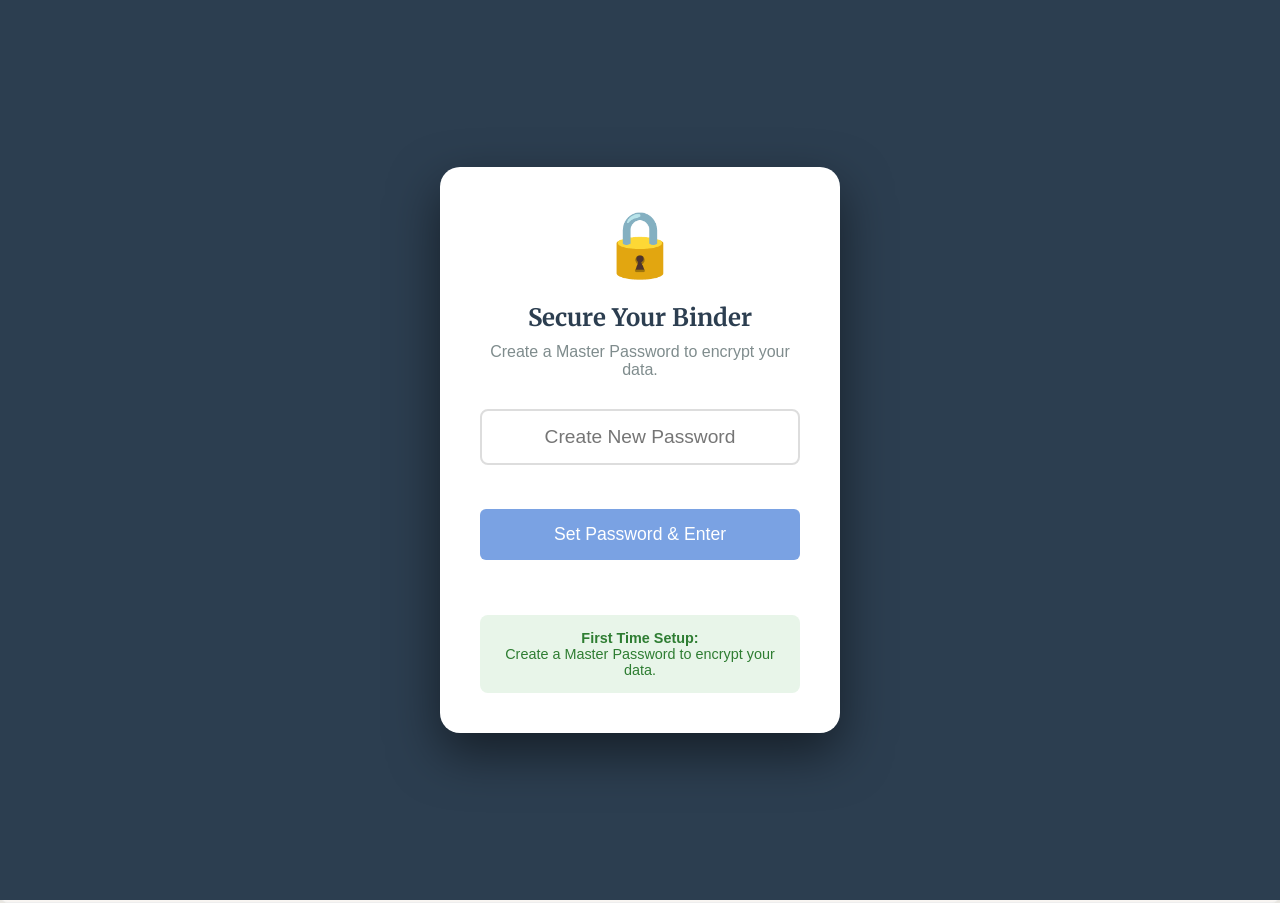
==== index.html @ dffc191a "Add files via upload - Included AES-GCM-256 encryption handling and biometric unlock." ====
<!DOCTYPE html>
<html lang="en">

<head>
    <meta charset="UTF-8">
    <meta name="viewport" content="width=device-width, initial-scale=1.0">
    <title>Legacy Binder</title>
    <!-- Fonts -->
    <link rel="preconnect" href="https://fonts.googleapis.com">
    <link rel="preconnect" href="https://fonts.gstatic.com" crossorigin>
    <link
        href="https://fonts.googleapis.com/css2?family=Inter:wght@300;400;500;600&family=Merriweather:ital,wght@0,300;0,400;0,700;1,400&display=swap"
        rel="stylesheet">

    <!-- CSS -->
    <link rel="manifest" href="manifest.json">
    <link rel="stylesheet" href="css/style.css?v=204">
    <link rel="stylesheet" href="css/binder.css?v=4">
    <meta name="theme-color" content="#f8f5f2">
    <link rel="icon" href="./icon.png">
    <link rel="apple-touch-icon" href="./icon.png">
</head>

<body>
    <div id="app">
        <!-- View 6: Legacy Binder -->
        <section id="view-binder" class="active">
            <header class="book-header">
                <h2>Legacy Binder</h2>
                <div class="actions">
                    <select id="binder-member-select" class="nav-btn secondary" style="min-width: 150px;">
                        <!-- Populated by JS -->
                    </select>
                    <button id="btn-add-member" class="nav-btn small" title="Add Family Member">➕ 👤</button>
                    <button id="btn-edit-member" class="nav-btn small" title="Rename Member">✎</button>
                    <button id="btn-delete-member" class="nav-btn small" title="Delete Member"
                        style="color:#d32f2f;">❌</button>

                    <div style="width: 20px;"></div> <!-- Spacer -->

                    <button id="btn-binder-search" class="nav-btn secondary">🔍 Search</button>
                    <button id="btn-binder-export" class="nav-btn secondary">📤 Backup</button>
                    <button id="btn-binder-import" class="nav-btn secondary" title="Restore from JSON or Kit">📥
                        Restore</button>
                    <button id="btn-binder-print" class="nav-btn secondary" title="Print to PDF">🖨️ Print</button>
                    <button id="btn-binder-save-template" class="nav-btn secondary"
                        title="Save Structure as Template">💾 Tpl</button>

                    <div style="width: 10px;"></div> <!-- Spacer -->

                    <a href="USER_MANUAL.html" target="_blank" class="nav-btn secondary" title="User Manual"
                        style="text-decoration: none;">❓ Help</a>
                    <a href="https://zetozone.com/locomotion-diary/" target="_blank" class="nav-btn secondary"
                        title="Locomotion Diary Website" style="text-decoration: none;">📔 Locomotion Diary</a>
                </div>
            </header>

            <div class="binder-container">
                <!-- Sidebar: Tree -->
                <div class="binder-sidebar">
                    <div class="binder-header-actions">
                        <button id="btn-add-section" class="btn small primary" style="flex:1;">+ Section</button>
                        <button id="btn-collapse-all" class="btn small secondary" title="Collapse All">➖</button>
                    </div>
                    <div id="binder-tree-root" class="tree-root">
                        <!-- Tree Nodes Go Here -->
                        <div class="empty-state small">Select a member to view sections.</div>
                    </div>

                    <!-- Dashboard Widget -->
                    <div id="binder-dashboard" style="margin-top: auto; padding-top: 20px; border-top: 1px solid #eee;">
                        <div
                            style="display: flex; justify-content: space-between; align-items: center; margin-bottom: 10px;">
                            <h4 style="margin: 0; color: #d32f2f; font-size: 0.9em;">Upcoming Alerts</h4>
                            <button id="btn-refresh-alerts" class="btn-icon-small"
                                title="Check Validity Now">🔄</button>
                        </div>
                        <div id="binder-alerts-list">
                            <div style="font-size: 0.8rem; color: #999;">No upcoming expiries.</div>
                        </div>
                    </div>
                </div>

                <!-- Main Content: Fields -->
                <div class="binder-content">
                    <div id="binder-content-header" class="content-header">
                        <h3 id="current-section-title" class="content-title">Select a Section</h3>
                        <div class="content-toolbar">
                            <button id="btn-add-sub-section" class="btn secondary" disabled
                                title="Add a sub-folder inside this section">+ Sub-Section</button>
                            <button id="btn-add-field" class="btn primary" disabled
                                title="Add a new data field (Text, Date, Password)">+ Add Field</button>
                            <button id="btn-duplicate-section" class="btn secondary" disabled
                                title="Duplicate this section (Copy)">📋 Copy</button>
                            <button id="btn-edit-section" class="btn secondary" disabled title="Rename this section">✎
                                Edit</button>
                            <button id="btn-delete-section" class="btn danger" disabled
                                title="Delete this section and everything in it">🗑️</button>
                        </div>
                    </div>

                    <div id="binder-fields-container" class="fields-grid">
                        <div class="empty-state">
                            <p>Select a section from the left sidebar to view details.</p>
                        </div>
                    </div>
                </div>
            </div>

            <!-- Modals for Binder -->
            <!-- Add/Edit Node Modal -->
            <div id="binder-node-modal" class="modal-overlay" style="display: none;">
                <div class="modal binder-modal" style="max-width: 400px;">
                    <h3 id="binder-modal-title">Add New</h3>
                    <div class="input-group">
                        <label>Title / Label</label>
                        <input type="text" id="binder-node-title" placeholder="e.g. Health Insurance">
                    </div>

                    <div id="field-options" style="display: none;">
                        <div class="input-group">
                            <label>Field Type</label>
                            <select id="binder-field-type">
                                <option value="text">Text</option>
                                <option value="date">Date</option>
                                <option value="number">Number</option>
                                <option value="asset">Asset (Positive Balance)</option>
                                <option value="liability">Liability (Negative Balance)</option>
                                <option value="password">Password / Secure</option>
                                <option value="note">Long Note</option>
                            </select>
                        </div>
                        <div class="input-group">
                            <label>Value</label>
                            <input type="text" id="binder-field-value" placeholder="Enter value...">
                        </div>
                    </div>

                    <div class="modal-actions">
                        <button id="btn-binder-cancel" class="btn secondary">Cancel</button>
                        <button id="btn-binder-save" class="btn primary">Save</button>
                    </div>
                </div>
            </div>

        </section>

        <!-- Binder Search Modal -->
        <div id="binder-search-modal" class="modal-overlay" style="display: none;">
            <div class="modal binder-modal"
                style="max-width: 600px; height: 80vh; display: flex; flex-direction: column;">
                <h3>Search Binder</h3>
                <div class="input-group">
                    <input type="text" id="binder-search-input" placeholder="Type to search..."
                        style="font-size: 1.2em; padding: 12px;">
                </div>
                <div id="binder-search-results"
                    style="flex: 1; overflow-y: auto; border: 1px solid #eee; margin-top: 10px; border-radius: 6px; padding: 10px; background: #fafafa;">
                    <div class="empty-state small">Enter text to search across all members and fields.</div>
                </div>
                <div class="modal-actions" style="margin-top: 15px;">
                    <button id="btn-binder-search-close" class="btn secondary">Close</button>
                </div>
            </div>
        </div>

        <!-- Global App Lock Screen -->
        <div id="app-lock-screen"
            style="display: none; position: fixed; inset: 0; z-index: 10000; background: #2c3e50; align-items: center; justify-content: center; flex-direction: column;">
            <div class="lock-card"
                style="background: white; padding: 40px; border-radius: 20px; text-align: center; width: 90%; max-width: 400px; box-shadow: 0 20px 50px rgba(0,0,0,0.5);">
                <div style="font-size: 4rem; margin-bottom: 20px;">🔒</div>
                <h2 id="lock-title" style="margin: 0 0 10px 0; color: #2c3e50; font-family: 'Merriweather', serif;">
                    Legacy Binder</h2>
                <p id="lock-message" style="color: #7f8c8d; margin-bottom: 30px;">This binder is secured.</p>

                <div class="input-group">
                    <input type="password" id="auth-password" placeholder="Enter Master Password"
                        style="font-size: 1.2rem; padding: 15px; text-align: center; margin-bottom: 20px; width: 100%; box-sizing: border-box; border: 2px solid #ddd; border-radius: 8px;">
                </div>

                <button id="btn-unlock-app" class="btn primary"
                    style="width: 100%; padding: 15px; font-size: 1.1rem; justify-content: center;">Unlock</button>

                <p id="auth-error" style="color: #e74c3c; margin-top: 15px; min-height: 20px; font-size: 0.9em;"></p>

                <div id="auth-setup-note"
                    style="display: none; margin-top: 20px; background: #e8f5e9; padding: 15px; border-radius: 8px; color: #2e7d32; font-size: 0.9em;">
                    <strong>First Time Setup:</strong><br>Create a Master Password to encrypt your data.
                </div>
            </div>
        </div>

    </div>

    <!-- Scripts (Moved to bottom to ensure DOM is ready) -->
    <script src="js/security-monitor.js?v=2"></script> <!-- Security Suite (New) -->
    <script src="js/webauthn-helper.js?v=2"></script> <!-- Biometrics (New) -->
    <script src="js/crypto-helper.js?v=3"></script>
    <script src="binder_template.js?v=3"></script>
    <script src="js/binder.js?v=7"></script>
    <script src="js/recovery.js?v=5"></script>
    <script src="js/binder-ui.js?v=8"></script>
    <script src="js/binder-print.js?v=5"></script>
    <script src="js/app.js?v=3"></script>
    <script src="js/auth.js?v=8"></script>

    <script>
        // PWA SERVICE WORKER REGISTRATION & INSTALLATION LOGIC
        if ('serviceWorker' in navigator) {
            window.addEventListener('load', () => {
                navigator.serviceWorker.register('sw.js')
                    .then(registration => {
                        console.log('ServiceWorker registration successful with scope: ', registration.scope);
                    })
                    .catch(err => {
                        console.log('ServiceWorker registration failed: ', err);
                    });
            });
        }
    </script>
</body>

</html>
---- css/style.css ----
/* CSS Variables for Premium Theme */
:root {
    --bg-paper: #f8f5f2;
    --bg-paper-dark: #e8e6e1;
    --bg-card: #ffffff;
    --border-color: #eeeeee;
    --text-ink: #2c2c2c;
    --text-muted: #666;
    --accent-gold: #d4Af37;
    --accent-blue: #4a90e2;
    --shadow-soft: 0 10px 30px rgba(0, 0, 0, 0.05);
    --shadow-book: 0 4px 8px rgba(0, 0, 0, 0.1), 0 8px 16px rgba(0, 0, 0, 0.1);
    --font-serif: 'Georgia', 'Times New Roman', serif;
    --font-sans: -apple-system, BlinkMacSystemFont, 'Segoe UI', Roboto, Helvetica, Arial, sans-serif;
}

[data-theme="dark"] {
    --bg-paper: #1a1a1a;
    --bg-paper-dark: #121212;
    --bg-card: #242424;
    --border-color: #333333;
    --text-ink: #e0e0e0;
    --text-muted: #a0a0a0;
    --accent-gold: #ffd700;
    --accent-blue: #64b5f6;
    --shadow-soft: 0 10px 30px rgba(0, 0, 0, 0.5);
    --shadow-book: 0 4px 8px rgba(0, 0, 0, 0.5), 0 8px 16px rgba(0, 0, 0, 0.5);
}

/* Dark Mode Form Elements */
[data-theme="dark"] input,
[data-theme="dark"] select,
[data-theme="dark"] textarea {
    background-color: #333;
    color: var(--text-ink);
    border-color: #555;
    caret-color: white;
}

[data-theme="dark"] .nav-btn,
[data-theme="dark"] .btn,
[data-theme="dark"] button {
    color: var(--text-ink);
}

[data-theme="dark"] .nav-btn:hover {
    background-color: #444;
}

* {
    box-sizing: border-box;
    margin: 0;
    padding: 0;
}

body {
    background-color: var(--bg-paper-dark);
    font-family: var(--font-sans);
    color: var(--text-ink);
    min-height: 100vh;
    overflow-y: auto;
    /* Enable native scroll */
}

#app {
    min-height: 100vh;
    width: 100%;
    position: relative;
    overflow: visible;
}

section {
    position: relative;
    /* Fixed: Changed from absolute to allow native scrolling */
    min-height: 100vh;
    background-color: var(--bg-paper-dark);
    display: none;
    /* Hide from flow */
}

section.active {
    display: block;
    opacity: 1;
    pointer-events: auto;
    z-index: 10;
}

/* Onboarding View */
.hero-container {
    flex: 1;
    display: flex;
    flex-direction: column;
    justify-content: center;
    align-items: center;
    padding: 2rem;
    text-align: center;
}

h1 {
    font-family: var(--font-serif);
    font-size: 2.5rem;
    margin-bottom: 0.5rem;
    color: var(--text-ink);
}

.subtitle {
    font-size: 1.2rem;
    color: var(--text-muted);
    margin-bottom: 3rem;
}

.drop-zone {
    width: 100%;
    max-width: 500px;
    height: 300px;
    border: 2px dashed #ccc;
    border-radius: 12px;
    display: flex;
    flex-direction: column;
    justify-content: center;
    align-items: center;
    cursor: pointer;
    background: rgba(255, 255, 255, 0.5);
    transition: all 0.3s ease;
}

.drop-zone:hover,
.drop-zone.dragover {
    border-color: var(--accent-blue);
    background: rgba(255, 255, 255, 0.8);
    transform: scale(1.02);
}

.drop-zone .icon {
    font-size: 4rem;
    margin-bottom: 1rem;
}

.privacy-note {
    margin-top: 2rem;
    font-size: 0.9rem;
    background: rgba(255, 255, 255, 0.4);
    padding: 10px 20px;
    border-radius: 20px;
}

/* Book View */
.book-header {
    padding: 1rem 2rem;
    background: var(--bg-paper);
    box-shadow: 0 2px 10px rgba(0, 0, 0, 0.05);
    display: flex;
    justify-content: space-between;
    align-items: center;
    z-index: 20;
}

.book-header h2 {
    font-family: var(--font-serif);
    white-space: nowrap;
}

.book-header .actions {
    display: flex;
    gap: 10px;
    flex-wrap: nowrap;
    overflow-x: auto;
}

.nav-btn {
    background: none;
    border: 1px solid var(--border-color);
    padding: 8px 16px;
    border-radius: 20px;
    cursor: pointer;
    font-size: 0.9rem;
    transition: background 0.2s;
}

.nav-btn:hover {
    background: #eee;
}

.book-container {
    flex: 1;
    overflow-y: auto;
    padding: 2rem;
    /* Removed flex to prevent height calculation issues causing background clipping */
    display: block;
}

.book-pages {
    width: 100%;
    max-width: 1000px;
    background: var(--bg-paper);
    padding: 4rem;
    min-height: 100%;
    box-shadow: var(--shadow-book);
    border-radius: 4px;
    margin: 0 auto;
    /* Center the book */
    text-align: left;
    /* Ensure text is left aligned despite parent potentially doing otherwise */
}

/* ... existing styles ... */

/* --- Mobile Responsiveness --- */
@media (max-width: 768px) {
    .book-pages {
        padding: 1.5rem;
        max-width: 100%;
    }

    .book-header {
        flex-direction: column;
        gap: 10px;
        align-items: flex-start;
        padding: 1rem;
    }

    .book-header .actions {
        display: flex;
        flex-wrap: nowrap;
        gap: 8px;
        overflow-x: auto;
        width: 100%;
        padding-bottom: 5px;
        /* for scrollbar */
    }

    .nav-btn.secondary {
        /* Hide text on small screens if needed, or just wrap */
        white-space: nowrap;
    }

    /* Stack Search Bar */
    .search-bar {
        flex-direction: column;
        align-items: stretch;
        gap: 10px;
    }

    .search-group {
        flex-direction: column;
        align-items: flex-start;
        gap: 4px;
    }

    .search-bar input,
    .search-bar select {
        width: 100%;
    }

    /* Responsive Table */
    .location-manager-container {
        overflow-x: auto;
    }

    #locations-table th,
    #locations-table td {
        white-space: nowrap;
        /* Prevent ugly wrapping inside cells */
        padding: 10px;
        font-size: 0.9em;
    }
}

/* Diary Entries Styling */
.diary-entry {
    margin-bottom: 3rem;
    position: relative;
    padding-left: 2rem;
    /* Space for timeline line */
}

.diary-entry::before {
    content: '';
    position: absolute;
    left: 0;
    top: 5px;
    bottom: -3rem;
    width: 2px;
    background: #e0e0e0;
}

.diary-entry:last-child::before {
    display: none;
}

.diary-date {
    font-family: var(--font-serif);
    font-size: 1.5rem;
    font-weight: bold;
    margin-bottom: 1.5rem;
    border-bottom: 1px solid #eee;
    padding-bottom: 0.5rem;
    display: block;
    width: 100%;
}

.diary-item {
    margin-bottom: 1.5rem;
    position: relative;
}

.diary-item::after {
    content: '';
    position: absolute;
    left: -2.35rem;
    /* center on line */
    top: 6px;
    width: 12px;
    height: 12px;
    border-radius: 50%;
    background: var(--bg-card);
    border: 3px solid var(--accent-blue);
    z-index: 2;
}

.diary-item.stationary::after {
    border-color: var(--accent-gold);
}

.time {
    font-size: 0.85rem;
    font-weight: bold;
    color: var(--text-muted);
    text-transform: uppercase;
    letter-spacing: 1px;
    margin-bottom: 0.2rem;
    display: block;
}

.narrative {
    font-family: var(--font-serif);
    font-size: 1.1rem;
    line-height: 1.6;
}

/* Scrollbar */
/* Firefox */
* {
    scrollbar-width: thin;
    scrollbar-color: #ccc transparent;
}

/* Chrome, Edge, Safari */
::-webkit-scrollbar {
    width: 8px;
    height: 8px;
    /* For horizontal scroll */
}

::-webkit-scrollbar-track {
    background: transparent;
}

::-webkit-scrollbar-thumb {
    background-color: #ccc;
    border-radius: 4px;
    border: 2px solid transparent;
    /* Padds the scrollbar slightly */
    background-clip: content-box;
}

::-webkit-scrollbar-thumb:hover {
    background-color: #aaa;
}

/* Print / PDF Export Styling */
/* Print / PDF Export Styling */
@media print {
    @page {
        margin: 2cm;
        size: A4;
    }

    /* 1. Reset Global Layout */
    html,
    body {
        height: auto !important;
        overflow: visible !important;
        background-color: #fff !important;
        margin: 0 !important;
        padding: 0 !important;
    }

    #app {
        display: block !important;
        visibility: visible !important;
        width: 100% !important;
        height: auto !important;
        overflow: visible !important;
    }

    /* Hide Navigation and UI Elements */
    .book-header,
    .nav-btn,
    .drop-zone,
    #search-controls,
    #pagination-controls,
    .hero-container,
    #view-onboarding,
    #view-locations,
    #view-analytics,
    #view-binder,
    .modal-overlay,
    #export-overlay,
    .action-btn,
    .privacy-note,
    #enhance-progress,
    #btn-settings {
        display: none !important;
    }

    /* Obsolete Container - Remove or Ignore */
    /* #print-export-container { display: none !important; } */

    /* Cover Page */
    .print-cover-page {
        height: 100vh;
        width: 100%;
        display: flex;
        flex-direction: column;
        justify-content: center;
        align-items: center;
        text-align: center;
        break-after: page;
        page-break-after: always;
    }

    .print-cover-title {
        font-family: var(--font-serif);
        font-size: 3rem;
        margin-bottom: 2rem;
    }

    .print-cover-subtitle {
        font-size: 1.5rem;
        color: #555;
    }

    /* Stats Page */
    .print-stats-page {
        padding: 4rem;
        /* Removed force break here, relying on Content Page's break-before to avoid double pages */
    }

    .print-stats-grid {
        display: grid;
        grid-template-columns: 1fr 1fr;
        gap: 2rem;
        margin-top: 2rem;
    }

    .print-stat-item {
        border: 1px solid #ccc;
        padding: 1.5rem;
        border-radius: 8px;
    }

    .print-stat-item h4 {
        margin-bottom: 0.5rem;
        font-family: var(--font-serif);
        font-size: 1.2rem;
    }

    .print-stat-val {
        font-size: 2rem;
        font-weight: bold;
    }

    /* Content Pages */
    .print-content-page {
        padding: 0 4rem;
        break-before: page;
        page-break-before: always;
    }

    /* 2. Hide Non-Printable Elements */
    .book-header,
    .nav-btn,
    .drop-zone,
    .privacy-note,
    .hero-container,
    #view-onboarding,
    #view-archives,
    #view-locations,
    #enhance-progress,
    #btn-settings,
    #search-controls,
    #pagination-controls,
    .pagination-bar,
    .location-manager-container,
    .modal-overlay,
    .modal,
    #export-overlay {
        display: none !important;
    }

    /* 3. Force Content to Flow */
    html,
    body {
        height: auto !important;
        width: 100% !important;
        margin: 0 !important;
        padding: 0 !important;
        overflow: visible !important;
        background: white !important;
    }

    #app,
    section,
    #view-book,
    .book-container,
    .book-pages {
        display: block !important;
        visibility: visible !important;
        height: auto !important;
        min-height: 0 !important;
        max-height: none !important;
        width: 100% !important;
        overflow: visible !important;
        margin: 0 !important;
        padding: 0 !important;
        position: static !important;
        background: transparent !important;
        box-shadow: none !important;
        transform: none !important;
        /* Prevent layer clipping */
    }

    /* Content Styling */
    * {
        -webkit-print-color-adjust: exact !important;
        print-color-adjust: exact !important;
    }

    p,
    span,
    div,
    h1,
    h2,
    h3,
    h4,
    li,
    strong,
    em {
        color: black !important;
        text-shadow: none !important;
    }

    /* 4. Entry Formatting */
    .diary-entry {
        break-inside: avoid;
        page-break-inside: avoid;
        margin-bottom: 2rem;
        padding-left: 0 !important;
        border: none !important;
        position: relative;
        display: block;
        /* Ensure it's not flex/grid */
    }

    .diary-date {
        color: #000 !important;
        border-bottom: 2px solid #000 !important;
        break-after: avoid;
        page-break-after: avoid;
    }

    /* 5. Typography */
    body,
    h1,
    h2,
    h3,
    h4,
    h5,
    h6,
    p,
    span,
    div,
    li {
        color: #000 !important;
        -webkit-print-color-adjust: exact;
        print-color-adjust: exact;
    }

    /* THE NOVEL LOOK */
    .diary-entry p,
    .diary-entry .location-link,
    .print-chapter-title,
    .print-cover-title {
        font-family: 'Merriweather', serif !important;
        line-height: 1.6;
    }

    /* HIDE WEB TIMELINE STYLES */
    .diary-entry::before,
    .diary-item::after {
        display: none !important;
    }

    .diary-entry {
        font-size: 12pt;
        margin-bottom: 2rem;
        position: relative;
        padding-left: 0 !important;
        /* Reset padding from web view */
    }

    /* VERTICAL TIMELINE LOOK (PRINT ONLY) */
    .diary-item {
        position: relative;
        padding-left: 25px;
        /* Space for line */
        margin-left: 10px;
        border-left: 2px solid #ccc;
        /* The Timeline */
        padding-bottom: 1.5rem;
    }

    .diary-item:last-child {
        border-left: 2px solid transparent;
        /* Stop line at last item */
    }

    /* The Dot */
    .diary-item::before {
        content: '';
        position: absolute;
        left: -6px;
        /* Center on 2px border */
        top: 6px;
        /* Align with text top */
        width: 10px;
        height: 10px;
        border-radius: 50%;
        background: var(--bg-card);
        border: 2px solid #555;
    }

    /* Specific Styles */
    .diary-item.moving::before {
        background: #555;
        /* Solid dot for moving */
        border-color: #555;
    }

    .diary-item.stationary::before {
        background: var(--bg-card);
        /* Hollow dot for stop */
        border-color: #000;
        width: 12px;
        height: 12px;
        left: -7px;
    }

    .time {
        font-family: 'Inter', sans-serif;
        font-size: 0.85rem;
        color: #666 !important;
        display: block;
        /* Time on its own line/block for clarity */
        margin-bottom: 0.2rem;
    }

    .narrative {
        display: block;
    }

    /* Chapter Breaks */
    .print-chapter-break {
        break-before: page;
        page-break-before: always;
        min-height: 50vh;
        /* Visual breathing room */
        display: flex;
        flex-direction: column;
        justify-content: center;
        align-items: center;
        text-align: center;
        margin-bottom: 4rem;
        border-bottom: 2px solid #333;
    }

    .print-chapter-title {
        font-size: 3rem;
        font-weight: 700;
        margin-bottom: 1rem;
    }

    .print-chapter-subtitle {
        font-family: 'Inter', sans-serif;
        /* Contrast */
        font-size: 1rem;
        text-transform: uppercase;
        letter-spacing: 2px;
        color: #555 !important;
    }

    .time {
        color: #555 !important;
    }

    /* Link styling removed to allow TOC links to work */
}

/* --- Enhancement UI --- */
.nav-btn.secondary {
    background: #e0f7fa;
    color: #006064;
    border: 1px solid #b2ebf2;
}

.nav-btn.secondary.disabled {
    opacity: 0.6;
    cursor: not-allowed;
}

.nav-btn.secondary:hover:not(.disabled) {
    background: #b2ebf2;
}

.progress-bar {
    width: 200px;
    height: 16px;
    background: #eee;
    border-radius: 8px;
    position: relative;
    overflow: hidden;
    margin-left: 1rem;
    display: inline-block;
    vertical-align: middle;
}

.progress-bar .fill {
    height: 100%;
    background: #00bcd4;
    width: 0%;
    transition: width 0.3s ease;
}

.progress-bar .text {
    position: absolute;
    top: 0;
    left: 0;
    width: 100%;
    height: 100%;
    font-size: 0.7rem;
    line-height: 16px;
    color: #333;
    text-align: center;
    font-weight: bold;
}

/* --- Modal Styles --- */
.modal-overlay {
    position: fixed;
    top: 0;
    left: 0;
    width: 100%;
    height: 100%;
    background: rgba(0, 0, 0, 0.5);
    z-index: 10000;
    display: flex;
    justify-content: center;
    align-items: center;
    backdrop-filter: blur(2px);
}

.modal,
.modal-content {
    background: var(--bg-card);
    padding: 2rem;
    border-radius: 12px;
    width: 90%;
    max-width: 400px;
    box-shadow: 0 10px 25px rgba(0, 0, 0, 0.2);
    /* Ensure solid opacity */
    opacity: 1 !important;
    color: var(--text-ink);
    animation: slideUp 0.3s ease-out;
}

@keyframes slideUp {
    from {
        transform: translateY(20px);
        opacity: 0;
    }

    to {
        transform: translateY(0);
        opacity: 1;
    }
}

.modal h3 {
    margin: 0 0 0.5rem 0;
    color: var(--text-ink);
    font-family: 'Georgia', serif;
}

.modal-subtitle {
    margin: 0 0 1.5rem 0;
    color: var(--text-muted);
    font-size: 0.9em;
}

.input-group {
    display: flex;
    flex-direction: column;
    margin-bottom: 1.5rem;
}

.input-group label {
    font-size: 0.85em;
    font-weight: 600;
    color: #333;
    margin-bottom: 0.5rem;
    text-transform: uppercase;
    letter-spacing: 0.5px;
}

.input-group input {
    padding: 10px 12px;
    border: 1px solid var(--border-color);
    border-radius: 6px;
    font-size: 1rem;
    outline: none;
    transition: border-color 0.2s;
}

.input-group input:focus {
    border-color: #7AA2E3;
}

.modal-actions {
    display: flex;
    justify-content: flex-end;
    gap: 10px;
}

.btn {
    padding: 8px 16px;
    border: none;
    border-radius: 6px;
    font-size: 0.9em;
    cursor: pointer;
    font-weight: 500;
    transition: background 0.2s;
}

.btn.primary {
    background: #7AA2E3;
    color: white;
}

.btn.primary:hover {
    background: #5d8ccf;
}

.btn.secondary {
    background: var(--bg-paper, #f0f0f0);
    color: var(--text-ink, #333);
    border: 1px solid var(--border-color, transparent);
}

.btn.secondary:hover {
    background: var(--bg-card-hover, #e0e0e0);
}

/* --- Location Manager Table --- */
.location-manager-container {
    background: var(--bg-card);
    /* Match book page background */
    padding: 2rem;
    overflow: hidden;
    /* For rounded corners */
}

#locations-table {
    width: 100%;
    border-collapse: collapse;
    background: var(--bg-card);
    font-size: 0.95rem;
}

#locations-table thead {
    position: sticky;
    top: 0;
    background: var(--bg-hover, #eef2f5);
    z-index: 5;
    box-shadow: 0 1px 3px rgba(0, 0, 0, 0.1);
}

#locations-table th,
#locations-table td {
    padding: 12px 15px;
    text-align: left;
    border-bottom: 1px solid #eee;
}

#locations-table th {
    font-weight: 600;
    color: #444;
    text-transform: uppercase;
    font-size: 0.8rem;
    letter-spacing: 0.5px;
}

#locations-table tbody tr:hover {
    background-color: var(--bg-card-hover, #f0f7ff);
}

#locations-table tbody tr:nth-child(even) {
    background-color: var(--bg-paper, #fafafa);
}

/* Responsive Table for Mobile */
@media screen and (max-width: 768px) {

    .location-manager-container {
        padding: 1rem;
    }

    /* Force Table to render as block */
    #locations-table,
    #locations-table tbody,
    #locations-table tr,
    #locations-table td {
        display: block;
        width: 100%;
    }

    /* Hide Header */
    #locations-table thead {
        display: none;
    }

    /* Card Style for Rows */
    #locations-table tr {
        background: var(--bg-card, white);
        border-radius: 12px;
        box-shadow: 0 2px 8px rgba(0, 0, 0, 0.05);
        margin-bottom: 1.5rem;
        border: 1px solid var(--border-color, #eee);
        padding: 15px;
        position: relative;
    }

    /* Flex-based Cells */
    #locations-table td {
        display: flex;
        justify-content: space-between;
        align-items: center;
        text-align: right;
        padding: 10px 0;
        border-bottom: 1px solid #f0f0f0;
        min-height: 40px;
    }

    #locations-table td:last-child {
        border-bottom: none;
        justify-content: flex-end;
        padding-top: 15px;
    }

    /* Labels via data-attribute */
    #locations-table td::before {
        content: attr(data-label);
        font-weight: 600;
        text-transform: uppercase;
        font-size: 0.8rem;
        color: #888;
        margin-right: 15px;
        text-align: left;
    }
}

.compact-link {
    display: inline-block;
    padding: 4px 8px;
    background: #e3f2fd;
    color: #1976d2;
    border-radius: 4px;
    text-decoration: none;
    font-size: 0.85em;
    font-weight: 500;
}

.compact-link:hover {
    background: #bbdefb;
}

.action-btn {
    padding: 4px 10px;
    font-size: 0.85em;
    background: var(--bg-card);
    border: 1px solid var(--border-color);
    border-radius: 4px;
    cursor: pointer;
    transition: all 0.2s;
}

.action-btn:hover {
    border-color: #4a90e2;
    color: #4a90e2;
    background: #f5f9ff;
}

/* --- Search Bar --- */
.search-bar {
    display: flex;
    flex-wrap: wrap;
    align-items: center;
    gap: 15px;
    padding: 15px 20px;
    background: var(--bg-card);
    border-bottom: 1px solid #ddd;
    margin-bottom: 20px;
}

.search-group {
    display: flex;
    align-items: center;
    gap: 8px;
}

.search-group label {
    font-size: 0.9em;
    color: #666;
    font-weight: 500;
}

.search-bar input[type="date"],
.search-bar select {
    padding: 6px 10px;
    border: 1px solid var(--border-color);
    border-radius: 4px;
    font-family: inherit;
    font-size: 0.9em;
    outline: none;
}

.search-bar select {
    min-width: 150px;
}

.nav-btn.small {
    padding: 6px 12px;
    font-size: 0.9em;
}

#search-text {
    border: 1px solid var(--border-color);
    border-radius: 20px;
    padding: 8px 15px;
    box-shadow: 0 2px 5px rgba(0, 0, 0, 0.05);
    transition: all 0.2s ease;
    width: 220px;
    outline: none;
    font-size: 0.9em;
}

#search-text:focus {
    border-color: var(--accent-blue);
    box-shadow: 0 4px 10px rgba(74, 144, 226, 0.15);
    background: var(--bg-card);
}

.event-count {
    margin-left: auto;
    /* Push to right */
    font-size: 0.9em;
    color: #666;
    font-weight: 500;
    align-self: center;
}

/* ... Pagination Styles from Previous Step ... */
/* (Assuming they are there, just appending new stuff) */
/* Actually, I need to be careful not to overwrite the Pagination styles if I target the end. */
/* I will append AFTER the pagination styles. */

/* --- Archives View --- */
.archives-grid {
    display: grid;
    grid-template-columns: repeat(auto-fill, minmax(280px, 1fr));
    gap: 20px;
    margin-top: 20px;
}

.archive-card {
    background: var(--bg-card);
    border-radius: 12px;
    padding: 20px;
    box-shadow: 0 4px 6px rgba(0, 0, 0, 0.05);
    border: 1px solid var(--border-color);
    transition: transform 0.2s, box-shadow 0.2s;
    display: flex;
    flex-direction: column;
    justify-content: space-between;
}

.archive-card:hover {
    transform: translateY(-5px);
    box-shadow: 0 8px 15px rgba(0, 0, 0, 0.1);
    border-color: #4a90e2;
}

.archive-header {
    margin-bottom: 15px;
}

.archive-title {
    font-size: 1.2em;
    font-weight: 600;
    color: #333;
    margin: 0 0 5px 0;
}

.archive-stats {
    font-size: 0.9em;
    color: #666;
}

.archive-actions {
    display: flex;
    gap: 10px;
}

.archive-actions button {
    flex: 1;
    padding: 8px;
    font-size: 0.9em;
    border-radius: 6px;
    cursor: pointer;
    border: 1px solid transparent;
    transition: background 0.2s;
}

.btn-view-month {
    background: #e3f2fd;
    color: #1976d2;
    border: 1px solid #bbdefb;
}

.btn-view-month:hover {
    background: #bbdefb;
}

.btn-download-month {
    background: #f5f5f5;
    color: #555;
    border: 1px solid var(--border-color);
}

.btn-download-month:hover {
    background: #e0e0e0;
}

/* --- Pagination --- */
.pagination-bar {
    width: 100%;
    max-width: 1000px;
    margin: 10px auto;
    display: flex;
    justify-content: flex-end;
    /* Align right */
    align-items: center;
    gap: 10px;
    padding: 8px 15px;
    background: var(--bg-card);
    /* Fixed */
    border-radius: 12px;
    border: 1px solid var(--border-color);
    box-shadow: 0 4px 6px rgba(0, 0, 0, 0.03);
}

.pagination-bar #page-info {
    font-weight: 600;
    color: #4a90e2;
    min-width: 100px;
    text-align: center;
    background: rgba(74, 144, 226, 0.1);
    padding: 6px 12px;
    border-radius: 20px;
    font-size: 0.9em;
}

.pagination-bar .nav-btn {
    background: var(--bg-card);
    border: 1px solid var(--border-color);
    color: #555;
    padding: 6px 12px;
    border-radius: 8px;
    cursor: pointer;
    font-weight: 500;
    transition: all 0.2s;
    box-shadow: 0 2px 4px rgba(0, 0, 0, 0.05);
}

.pagination-bar .nav-btn:hover:not(:disabled) {
    background: #4a90e2;
    color: white;
    border-color: #4a90e2;
    box-shadow: 0 4px 8px rgba(74, 144, 226, 0.3);
    transform: translateY(-1px);
}

.pagination-bar .nav-btn:disabled {
    opacity: 0.5;
    cursor: not-allowed;
    background: #f5f5f5;
    box-shadow: none;
    transform: none;
}

.goto-group {
    display: flex;
    align-items: center;
    gap: 6px;
    margin-left: 15px;
    padding-left: 15px;
    border-left: 1px solid #eee;
}

.goto-group input {
    width: 45px;
    padding: 6px;
    border: 1px solid var(--border-color);
    border-radius: 6px;
    text-align: center;
    font-size: 0.9em;
    transition: border 0.2s;
}

.goto-group input:focus {
    border-color: #4a90e2;
    outline: none;
}

/* Mobile Pagination */
@media (max-width: 768px) {
    .pagination-bar {
        flex-wrap: wrap;
        justify-content: center;
        /* Center on mobile */
        margin: 10px 0;
    }

    .goto-group {
        margin-left: 0;
        padding-left: 0;
        border-left: none;
        width: 100%;
        justify-content: center;
        margin-top: 8px;
    }
}

/* --- Table of Contents (Print) --- */
.toc-container {
    margin: 2rem 0;
    font-family: var(--font-serif);
}

.toc-container h1 {
    border-bottom: 2px solid #333;
    padding-bottom: 10px;
    margin-bottom: 20px;
}

.toc-table {
    width: 100%;
    border-collapse: collapse;
    font-size: 1.1rem;
}

.toc-table th {
    text-align: left;
    border-bottom: 2px solid #ccc;
    padding: 10px;
}

.toc-table td {
    padding: 10px;
    border-bottom: 1px solid #eee;
}

.toc-table a {
    text-decoration: underline !important;
    color: #4a90e2 !important;
    /* Force Blue */
    font-weight: bold;
    cursor: pointer;
}

.toc-table a:after {
    content: " ➔";
    /* Arrow indicator */
}

/* Map Styling (Added for Map Integration) */
.map-modal-content {
    width: 90%;
    max-width: 800px;
    height: 80vh;
    display: flex;
    flex-direction: column;
}

#map-container {
    flex: 1;
    background: #f0f0f0;
}

.map-btn {
    display: inline-flex;
    align-items: center;
    justify-content: center;
    width: 24px;
    height: 24px;
    border-radius: 50%;
    background: #e8f5e9;
    color: #2e7d32;
    margin-left: 8px;
    cursor: pointer;
    font-size: 0.8rem;
    border: 1px solid #c8e6c9;
    vertical-align: middle;
    transition: all 0.2s;
}

.map-btn:hover {
    background: #2e7d32;
    color: white;
    transform: scale(1.1);
}

/* --- Progress Bar --- */
.progress-bar {
    position: fixed;
    top: 80px;
    left: 50%;
    transform: translateX(-50%);
    width: 300px;
    height: 30px;
    background: #f0f0f0;
    border-radius: 15px;
    box-shadow: 0 4px 15px rgba(0, 0, 0, 0.2);
    display: none;
    /* JS toggles this to FLEX */
    align-items: center;
    padding: 2px;
    z-index: 2000;
    /* High z-index */
    overflow: hidden;
    border: 1px solid #ccc;
}

.progress-bar .fill {
    height: 100%;
    width: 0%;
    background: linear-gradient(90deg, #4CAF50, #81C784);
    border-radius: 13px;
    transition: width 0.2s linear;
}

.progress-bar .text {
    position: absolute;
    width: 100%;
    text-align: center;
    font-size: 0.85rem;
    font-weight: bold;
    color: #333;
    text-shadow: 0 0 2px white;
}

@keyframes fillProgress {
    0% {
        width: 0%;
    }

    10% {
        width: 10%;
    }

    80% {
        width: 90%;
    }

    100% {
        width: 100%;
    }
}

/* Notes */
.user-note {
    background-color: #fff9c4;
    border-left: 4px solid #fbc02d;
    padding: 8px 12px;
    margin: 5px 0 10px 0;
    border-radius: 4px;
    font-family: "Comic Sans MS", "Chalkboard SE", "Comic Neue", sans-serif;
    font-size: 0.95em;
    color: #333;
    position: relative;
    box-shadow: 0 1px 3px rgba(0, 0, 0, 0.1);
    transition: background-color 0.2s;
}

.user-note:hover {
    background-color: #fff59d;
}

.note-btn {
    opacity: 0.7;
    transition: opacity 0.2s;
    display: inline-block;
}

.note-btn:hover {
    opacity: 1;
    transform: scale(1.2);
}

/* Year Switcher */
#year-switcher {
    border: 1px solid var(--border-color);
    padding: 5px 10px;
    border-radius: 20px;
    font-size: 0.9em;
    cursor: pointer;
    background-color: var(--bg-card, white);
    box-shadow: 0 1px 2px rgba(0, 0, 0, 0.05);
}

#year-switcher:hover {
    background-color: #f8f8f8;
    border-color: #ccc;
}

/* Weather Overlay (Floating) */
.weather-overlay {
    position: fixed !important;
    bottom: 20px !important;
    right: 20px !important;
    z-index: 2147483647 !important;
    display: none;
    /* Hidden by default */
    align-items: center;
    gap: 12px;
    background: var(--bg-card, #ffffff);
    border: 1px solid var(--accent-blue, #90caf9);
    border-radius: 50px;
    padding: 8px 16px;
    box-shadow: 0 4px 12px rgba(0, 0, 0, 0.25);
    height: 48px;
    font-family: inherit;
    transition: transform 0.3s ease, opacity 0.3s ease;
}

.weather-overlay.active {
    display: inline-flex !important;
    /* Only visible when active */
}

#weather-progress .text {
    position: relative;
    z-index: 2;
    margin-right: auto;
    font-size: 0.85em;
    font-weight: bold;
    color: var(--accent-blue, #0d47a1);
    /* Use accent color */
    white-space: nowrap;
}

#weather-progress button {
    position: relative;
    z-index: 10;
    background: none;
    border: none;
    cursor: pointer;
    font-size: 1.2em;
    padding: 0 4px;
    opacity: 1 !important;
    display: inline-block !important;
    color: var(--accent-blue, #0d47a1);
}

#weather-progress button:hover {
    transform: scale(1.1);
    background: var(--bg-hover, rgba(255, 255, 255, 0.5));
    border-radius: 50%;
}

/* --- Map Modal --- */
.modal-overlay {
    position: fixed;
    top: 0;
    left: 0;
    width: 100%;
    height: 100%;
    background: rgba(0, 0, 0, 0.5);
    display: flex;
    /* Hidden by default via JS toggle, but flex when active */
    justify-content: center;
    align-items: center;
    z-index: 1000;
}

.modal {
    background: var(--bg-card);
    padding: 2rem;
    border-radius: 8px;
    box-shadow: 0 4px 20px rgba(0, 0, 0, 0.2);
    /* width/height controlled inline by JS, but defaults here */
}

/* --- Archives Grid --- */
.months-grid {
    display: grid;
    grid-template-columns: repeat(auto-fill, minmax(280px, 1fr));
    gap: 1.5rem;
    padding: 1rem 0;
}

.archive-card {
    background: white;
    border-radius: 12px;
    box-shadow: 0 2px 8px rgba(0, 0, 0, 0.05);
    border: 1px solid #eee;
    overflow: hidden;
    transition: transform 0.2s, box-shadow 0.2s;
    display: flex;
    flex-direction: column;
}

.archive-card:hover {
    transform: translateY(-4px);
    box-shadow: 0 8px 16px rgba(0, 0, 0, 0.1);
    border-color: var(--accent-blue, #2196F3);
}

.archive-header {
    padding: 1.5rem;
    background: #f8f9fa;
    border-bottom: 1px solid #eee;
}

.archive-title {
    font-size: 1.2rem;
    margin: 0;
    color: #333;
    font-weight: 600;
}

.archive-stats {
    font-size: 0.9rem;
    color: #666;
    margin-top: 0.5rem;
}

.archive-actions {
    padding: 1rem;
    display: flex;
    gap: 0.5rem;
    background: var(--bg-card);
}

.archive-actions button {
    flex: 1;
    padding: 0.5rem;
    border: 1px solid var(--border-color);
    border-radius: 6px;
    background: var(--bg-paper);
    cursor: pointer;
    font-size: 0.9rem;
    transition: background 0.1s;
}

.archive-actions button:hover {
    background: var(--bg-card-hover);
}

.btn-view-month {
    color: var(--accent-blue, #2196F3);
    border-color: var(--accent-blue, #2196F3) !important;
}

.btn-view-month:hover {
    background: var(--accent-blue, #2196F3) !important;
    color: white !important;
}

/* Mobile Tweaks */
@media (max-width: 600px) {
    .months-grid {
        grid-template-columns: 1fr;
    }
}

/* --- Dark Mode Specific Adjustments (User Request) --- */
/* 1. Language Switcher: Match dark mode card background */
[data-theme="dark"] #lang-switcher {
    background-color: var(--bg-card) !important;
    border-color: var(--border-color);
    color: var(--text-ink);
}

/* 2. Filter Clear Button: Match dark mode card background */
[data-theme="dark"] #btn-clear-filter {
    background-color: var(--bg-card);
    border-color: var(--border-color);
    color: var(--text-ink);
}

/* 3. Paging Control Section */
[data-theme="dark"] .pagination-bar {
    background: var(--bg-card);
    /* Remove default gradient */
    border-color: var(--border-color);
}

[data-theme="dark"] .pagination-bar #page-info {
    background-color: rgba(255, 255, 255, 0.05);
    color: var(--accent-blue);
}

[data-theme="dark"] .pagination-bar .nav-btn {
    background-color: var(--bg-paper);
    border-color: var(--border-color);
    color: var(--text-ink);
}

[data-theme="dark"] .pagination-bar .nav-btn:hover:not(:disabled) {
    background-color: var(--accent-blue);
    color: white;
}

/* --- Legacy Binder & Financial Planner --- */
.binder-container {
    display: flex;
    height: calc(100vh - 140px);
    /* Adjust based on header */
    background: var(--bg-paper);
    border: 1px solid var(--border-color);
    border-radius: 8px;
    overflow: hidden;
}

/* Sidebar Tree */
.binder-sidebar {
    width: 300px;
    background: var(--bg-card, #f8f9fa);
    border-right: 1px solid var(--border-color);
    display: flex;
    flex-direction: column;
}

.binder-header-actions {
    padding: 10px;
    border-bottom: 1px solid #ddd;
    display: flex;
    gap: 5px;
    background: #fff;
}

.tree-root {
    flex: 1;
    overflow-y: auto;
    padding: 10px;
}

/* Tree Nodes */
.tree-node {
    margin-bottom: 2px;
}

/* Specific styling for Top Level Root Nodes to distinguish them */
.tree-root>.tree-node {
    border-bottom: 1px solid #eee;
    padding-bottom: 4px;
    margin-bottom: 4px;
}


.tree-title {
    padding: 6px 8px;
    cursor: pointer;
    border-radius: 4px;
    display: flex;
    align-items: center;
    gap: 6px;
    font-size: 0.95rem;
    color: #333;
    user-select: none;
}

.tree-title:hover {
    background: #e9ecef;
}

.tree-node.selected>.tree-title {
    background: #e3f2fd;
    color: #1565c0;
    font-weight: 500;
}

.tree-title .icon {
    font-size: 1.1em;
    width: 20px;
    text-align: center;
    color: #fbc02d;
    /* Gold folder color */
}

/* Triangle Arrow */
.tree-title .arrow {
    font-size: 0.8em;
    color: #999;
    width: 16px;
    display: inline-block;
    transition: transform 0.2s;
    text-align: center;
}

.tree-node.expanded>.tree-title .arrow {
    transform: rotate(90deg);
}

/* Indentation for Children */
.tree-children {
    margin-left: 24px;
    /* Essential for hierarchy visual */
    border-left: 1px solid #eee;
    padding-left: 5px;
    display: none;
    /* Collapse by default */
}

.tree-node.expanded>.tree-children {
    display: block;
}

/* Dashboard Widget */
#binder-dashboard {
    padding: 15px;
    background: #fff;
    border-top: 1px solid #ddd;
}

.alert-item {
    padding: 8px;
    border-radius: 6px;
    background: #fff3e0;
    margin-bottom: 8px;
    font-size: 0.85rem;
    display: flex;
    justify-content: space-between;
    align-items: center;
    border: 1px solid #ffe0b2;
}

.alert-item.urgent {
    background: #ffebee;
    border-color: #ffcdd2;
}

.alert-days {
    font-weight: bold;
    color: #e65100;
    font-size: 0.9em;
}

/* Content Area */
.binder-content {
    flex: 1;
    display: flex;
    flex-direction: column;
    background: #fff;
}

.content-header {
    padding: 20px;
    border-bottom: 1px solid #eee;
    background: #fafafa;
}

.content-title {
    margin: 0 0 15px 0;
    font-size: 1.5rem;
    color: #2c3e50;
    font-family: var(--font-serif);
}

.content-toolbar {
    display: flex;
    gap: 10px;
}

.fields-grid {
    padding: 20px;
    flex: 1;
    overflow-y: auto;
    display: grid;
    grid-template-columns: repeat(auto-fill, minmax(300px, 1fr));
    gap: 20px;
    align-content: start;
}

/* Field Cards */
.field-card {
    background: white;
    border: 1px solid #e0e0e0;
    border-radius: 8px;
    padding: 15px;
    position: relative;
    transition: box-shadow 0.2s;
}

.field-card:hover {
    box-shadow: 0 4px 12px rgba(0, 0, 0, 0.08);
    border-color: #bdbdbd;
}

.field-label {
    display: block;
    font-size: 0.8rem;
    color: #757575;
    text-transform: uppercase;
    margin-bottom: 5px;
    font-weight: 600;
}

.field-value {
    font-size: 1.1rem;
    color: #333;
    font-weight: 500;
    word-break: break-all;
}

.field-value.password-mask {
    font-family: monospace;
    letter-spacing: 2px;
    color: #999;
}

.field-actions {
    position: absolute;
    top: 10px;
    right: 10px;
    opacity: 0;
    /* Show on hover */
    transition: opacity 0.2s;
}

.field-card:hover .field-actions {
    opacity: 1;
}

.field-actions button {
    background: none;
    border: none;
    cursor: pointer;
    font-size: 1rem;
    padding: 4px;
    opacity: 0.6;
}

.field-actions button:hover {
    opacity: 1;
    transform: scale(1.1);
}

/* Modal Specifics */
.binder-modal .input-group {
    margin-bottom: 15px;
}

.binder-modal label {
    display: block;
    margin-bottom: 5px;
    font-weight: 500;
}

.binder-modal input,
.binder-modal select {
    width: 100%;
    padding: 10px;
    border: 1px solid #ddd;
    border-radius: 4px;
    font-size: 1rem;
}

.tree-node.drag-over>.tree-title {
    background: #e3f2fd;
    border: 2px dashed #2196f3;
}
---- css/binder.css ----
/* Legacy Binder Styles */

/* Main Layout */
.binder-container {
    display: grid;
    grid-template-columns: 300px 1fr;
    gap: 20px;
    height: calc(100vh - 80px);
    /* Subtract Header */
    padding: 20px;
    box-sizing: border-box;
    font-family: 'Inter', sans-serif;
}

@media (max-width: 800px) {
    .binder-container {
        grid-template-columns: 1fr;
        grid-template-rows: auto 1fr;
        height: auto;
    }
}

/* Sidebar (Tree View) */
.binder-sidebar {
    background: white;
    border-radius: 12px;
    box-shadow: 0 2px 8px rgba(0, 0, 0, 0.05);
    border: 1px solid #eee;
    padding: 15px;
    overflow-y: auto;
    display: flex;
    flex-direction: column;
}

.binder-header-actions {
    display: flex;
    gap: 10px;
    margin-bottom: 15px;
    border-bottom: 1px solid #eee;
    padding-bottom: 10px;
}

/* Tree Root */
.tree-root>.tree-children {
    list-style: none;
    padding-left: 0;
}

/* Sub Trees (Nesting) */
.tree-node .tree-children {
    list-style: none;
    padding-left: 20px;
    display: none;
    /* Collapsed by default */
}

/* Expanded State */
.tree-node.expanded>.tree-children {
    display: block;
}

.tree-item {
    padding: 8px 10px;
    cursor: pointer;
    border-radius: 6px;
    display: flex;
    align-items: center;
    color: #444;
    transition: background 0.1s;
}

.tree-item:hover {
    background: #f5f5f5;
}

.tree-item.active {
    background: #e3f2fd;
    color: #1976d2;
    font-weight: 500;
}

.tree-icon {
    margin-right: 8px;
    font-size: 1.1em;
}

.tree-expander {
    width: 20px;
    height: 20px;
    display: flex;
    align-items: center;
    justify-content: center;
    margin-right: 5px;
    cursor: pointer;
    color: #999;
    font-size: 0.8em;
}

.tree-expander:hover {
    color: #333;
}

/* Content Area */
.binder-content {
    background: white;
    border-radius: 12px;
    box-shadow: 0 2px 8px rgba(0, 0, 0, 0.05);
    border: 1px solid #eee;
    padding: 30px;
    overflow-y: auto;
}

.content-header {
    display: flex;
    justify-content: space-between;
    align-items: center;
    margin-bottom: 25px;
    border-bottom: 1px solid #eee;
    padding-bottom: 15px;
}

.content-title {
    margin: 0;
    font-family: 'Merriweather', serif;
    color: #2c3e50;
    font-size: 1.8rem;
}

.content-toolbar {
    display: flex;
    gap: 10px;
}

/* Fields Grid */
.fields-grid {
    display: grid;
    grid-template-columns: repeat(auto-fill, minmax(300px, 1fr));
    gap: 20px;
}

.field-card {
    border: 1px solid #e0e0e0;
    border-radius: 8px;
    padding: 15px;
    background: #fafafa;
    position: relative;
    transition: box-shadow 0.2s;
}

.field-card:hover {
    box-shadow: 0 4px 12px rgba(0, 0, 0, 0.08);
    background: white;
}

.field-label {
    font-size: 0.85em;
    color: #666;
    margin-bottom: 5px;
    font-weight: 500;
    display: block;
}

.field-value {
    font-size: 1.1em;
    color: #333;
    font-weight: 500;
    min-height: 24px;
    display: flex;
    align-items: center;
}

.field-value.password-mask {
    color: #999;
    letter-spacing: 3px;
    cursor: pointer;
}

.field-actions {
    position: absolute;
    top: 10px;
    right: 10px;
    opacity: 0;
    transition: opacity 0.2s;
}

.field-card:hover .field-actions {
    opacity: 1;
}

.btn-icon-small {
    background: none;
    border: none;
    cursor: pointer;
    font-size: 1em;
    padding: 4px;
    color: #777;
    border-radius: 4px;
}

.btn-icon-small:hover {
    background: #eee;
    color: #333;
}

/* Empty States */
.empty-state {
    text-align: center;
    padding: 40px;
    color: #888;
}

/* Modals for Binder */
.binder-modal .input-group {
    margin-bottom: 15px;
}

.binder-modal label {
    display: block;
    margin-bottom: 5px;
    font-weight: 500;
    color: #444;
}

.binder-modal input,
.binder-modal select {
    width: 100%;
    padding: 10px;
    border: 1px solid #ddd;
    border-radius: 6px;
    font-size: 1em;
}

/* Alerts / Dashboard */
.alert-item {
    display: flex;
    align-items: center;
    padding: 10px 15px;
    background: #fff3e0;
    border-left: 4px solid #ff9800;
    border-radius: 4px;
    margin-bottom: 10px;
}

.alert-item.urgent {
    background: #ffebee;
    border-left-color: #f44336;
}

.alert-info {
    flex: 1;
}

.alert-days {
    font-weight: bold;
    font-size: 0.9em;
    color: #d32f2f;
}

/* Print Styles */
@media print {
    body * {
        visibility: hidden;
    }

    #view-binder,
    #view-binder * {
        visibility: visible;
    }

    #view-binder {
        position: absolute;
        left: 0;
        top: 0;
        width: 100%;
        background: white;
    }

    .binder-sidebar,
    .content-toolbar,
    .binder-header-actions,
    .field-actions,
    header {
        display: none !important;
    }

    .binder-container {
        display: block;
        padding: 0;
        height: auto;
    }

    .binder-content {
        box-shadow: none;
        border: none;
        padding: 0;
    }
}

/* Drag & Drop Visuals */
.tree-node.dragging>.tree-item {
    opacity: 0.5;
    background: #e3f2fd;
}

.tree-node.drag-over>.tree-item {
    background: #e8f5e9;
    border: 2px dashed #4caf50;
    box-sizing: border-box;
}
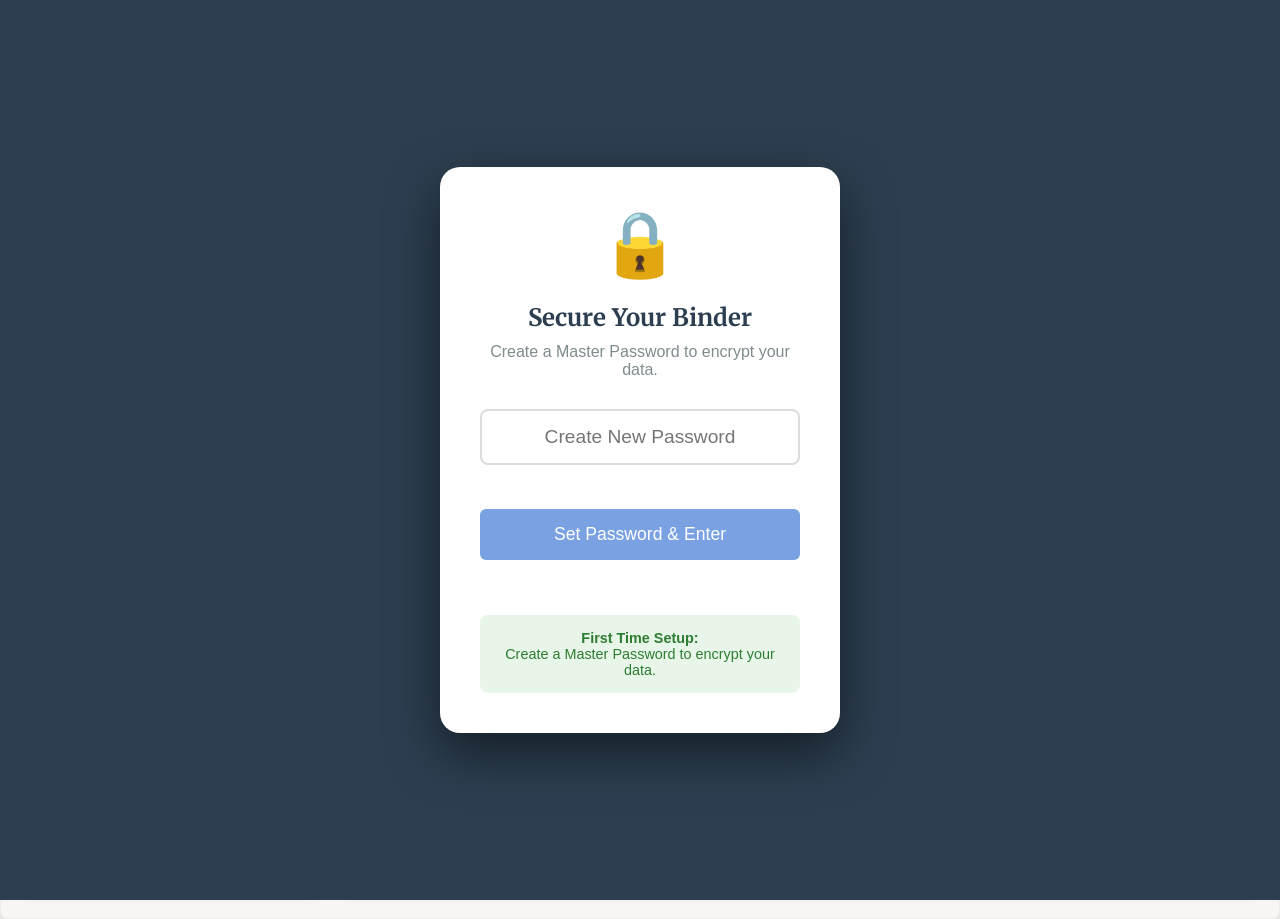
==== commit f70905a9: "Add files via upload -Settings option and Check for Updates added" ====
--- a/index.html
+++ b/index.html
@@ -13,7 +13,14 @@
         rel="stylesheet">
 
     <!-- CSS -->
-    <link rel="manifest" href="manifest.json">
+    <script>
+        if (window.location.protocol !== 'file:') {
+            const link = document.createElement('link');
+            link.rel = 'manifest';
+            link.href = 'manifest.json';
+            document.head.appendChild(link);
+        }
+    </script>
     <link rel="stylesheet" href="css/style.css?v=204">
     <link rel="stylesheet" href="css/binder.css?v=4">
     <meta name="theme-color" content="#f8f5f2">
@@ -45,6 +52,10 @@
                     <button id="btn-binder-print" class="nav-btn secondary" title="Print to PDF">🖨️ Print</button>
                     <button id="btn-binder-save-template" class="nav-btn secondary"
                         title="Save Structure as Template">💾 Tpl</button>
+
+                    <div style="width: 10px;"></div> <!-- Spacer -->
+
+                    <button id="btn-settings" class="nav-btn secondary" title="Settings">⚙️ Settings</button>
 
                     <div style="width: 10px;"></div> <!-- Spacer -->
 
@@ -193,6 +204,31 @@
 
     </div>
 
+    <!-- Settings Modal -->
+    <div id="settings-modal" class="modal-overlay" style="display: none;">
+        <div class="modal" style="max-width: 500px; text-align: center;">
+            <h2 style="margin-bottom: 5px; font-family: 'Merriweather', serif; color: #2c3e50;">Legacy Binder</h2>
+            <p id="settings-version-display" style="color: #7f8c8d; font-size: 0.9em; margin-bottom: 20px;">Version
+                Loading...</p>
+
+            <div class="input-group" style="text-align: left; margin-bottom: 20px;">
+                <label>🔄 Update Server URL</label>
+                <input type="text" id="setting-update-url" placeholder="https://example.com/version.json">
+            </div>
+
+            <div class="modal-actions" style="justify-content: center; gap: 10px;">
+                <button id="btn-check-updates" class="btn primary" style="background: #3498db;">Check for
+                    Updates</button>
+            </div>
+
+            <div style="margin-top: 20px; border-top: 1px solid #eee; padding-top: 15px;">
+                <button id="btn-force-reload" class="btn secondary" style="font-size: 0.9em;">🔄 Force Reload
+                    App</button>
+                <button id="btn-settings-close" class="btn secondary">Done</button>
+            </div>
+        </div>
+    </div>
+
     <!-- Scripts (Moved to bottom to ensure DOM is ready) -->
     <script src="js/security-monitor.js?v=2"></script> <!-- Security Suite (New) -->
     <script src="js/webauthn-helper.js?v=2"></script> <!-- Biometrics (New) -->
@@ -204,6 +240,8 @@
     <script src="js/binder-print.js?v=5"></script>
     <script src="js/app.js?v=3"></script>
     <script src="js/auth.js?v=8"></script>
+    <script src="js/version.js"></script>
+    <script src="js/updater.js?v=1"></script>
 
     <script>
         // PWA SERVICE WORKER REGISTRATION & INSTALLATION LOGIC
